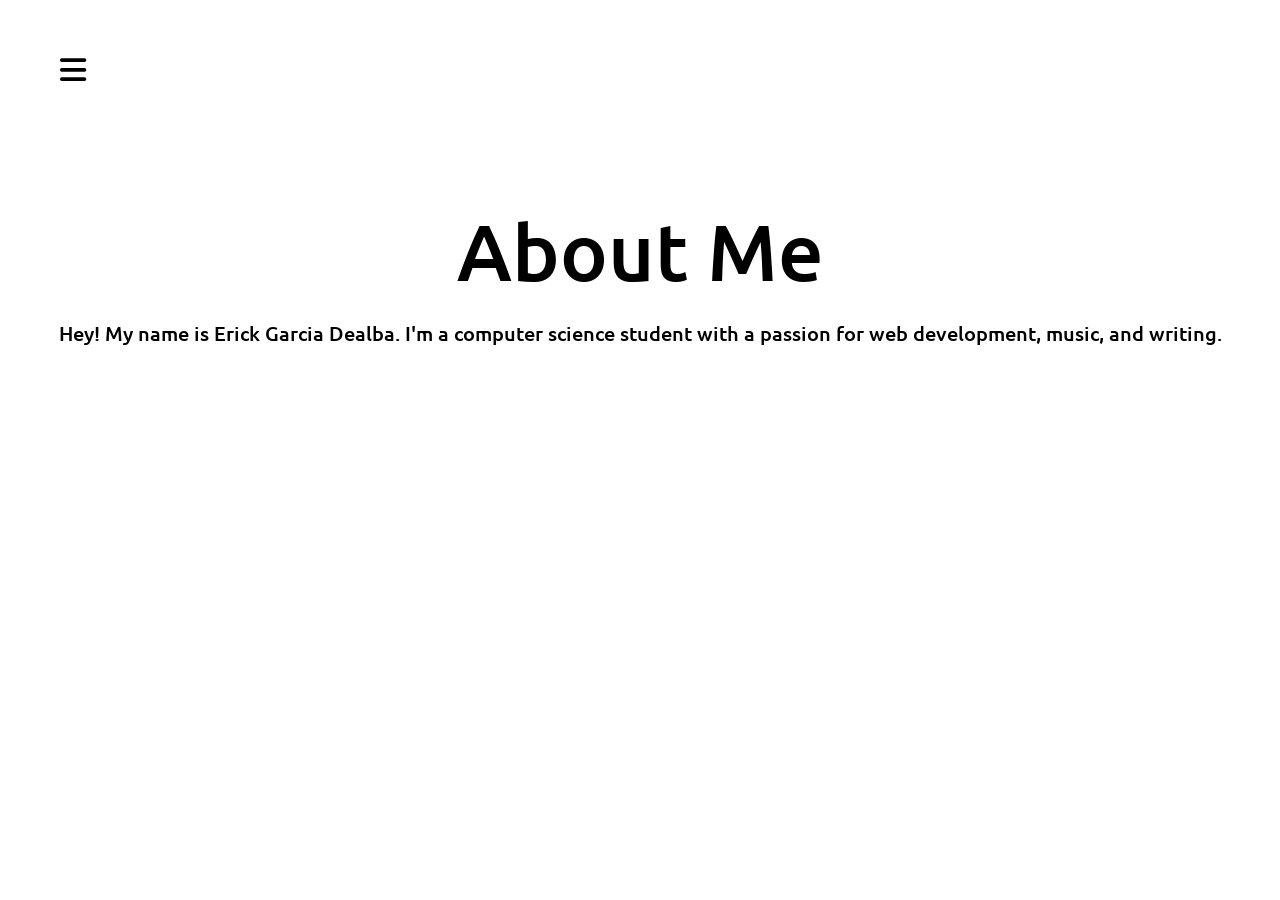
==== pages/about.html @ ac52489a "Added respective css files to each page. Fixed a small issue with the grid animation clipping out of" ====
<!DOCTYPE html>
<html lang="en">
<head>
    <meta charset="UTF-8">
    <meta name="viewport" content="width=device-width, initial-scale=1.0">
    <link rel="stylesheet" href="../pages/about_style.css">
    <title>About Me</title>
    <link rel="stylesheet" href="https://cdnjs.cloudflare.com/ajax/libs/font-awesome/6.5.0/css/all.min.css">
    <link rel="apple-touch-icon" sizes="180x180" href="../assets/apple-touch-icon.png">
    <link rel="icon" type="image/png" sizes="32x32" href="../assets/favicon-32x32.png">
    <link rel="icon" type="image/png" sizes="16x16" href="../assets/favicon-16x16.png">
    <link rel="manifest" href="../assets/site.webmanifest">
</head>
<body> 
    <button class="menu-button" id="menuButton"> <i class="fas fa-bars"></i> </button>
        <nav id="menu" class="hidden menu">
            <div class="nav-links">
                <a href="../index.html">Home</a>
                <a href="./about.html">About Me</a>
                <a href="./music.html">Music</a>
                <a href="./eternity.html">Eternity</a>
                <a href="./cs_projects.html">CS Projects</a>
            </div>
            <div class="nav-socials">
                <a href="https://www.instagram.com/ero.nium/" target="_blank" rel="noopener noreferrer"><i class = "fab fa-instagram"></i></a>
                <a href="https://github.com/Eronium0" target="_blank" rel="noopener noreferrer"><i class = "fab fa-github"></i></a>
                <a href="https://open.spotify.com/artist/5apVfVgsmf4TuO3htzg63E?si=SBFJqs63T7mDn9Ksaw8Bpw" target="_blank" rel="noopener noreferrer"><i class = "fab fa-spotify"></i></a>
            </div>
        </nav>

    <main class="main">    
    <h1>About Me</h1>
    <p>Hey! My name is Erick Garcia Dealba. I'm a computer science student with a passion for web development, music, and writing.</p>
    </main>


</body>
<script src="../script.js"></script>
</html>
---- pages/about_style.css ----
@import url('https://fonts.googleapis.com/css2?family=Raleway:ital,wght@0,100..900;1,100..900&family=Ubuntu:ital,wght@0,300;0,400;0,500;0,700;1,300;1,400;1,500;1,700&display=swap');

* {
  font-family: 'Ubuntu';
  font-optical-sizing: auto;
  font-weight: 500;
  font-style: normal;
}

.main h1{
    margin: 0px;
    margin-top: 12.5rem;
    display: flex;
    font-size: clamp(3rem, 7vw, 5rem);
    justify-content: center;
}

.main h2{
    margin: 0px;
    height: auto;
    display : flex;
    justify-content: center;
    font-size: clamp(2.5rem, 8vw, 6.25rem);
}

.main p{
    height: auto;
    display : flex;
    justify-content: center;
    font-size: 1.25rem;
}


.menu-button {
    position: absolute;
    top: 40px;
    left: 40px;
    padding: 0.625rem 1.25rem;
    background-color: #33333300;
    color: #000000;
    border: none;
    cursor: pointer;
    font-size: 1.875rem;
}

.menu {
    position: absolute;
    top: 35px;
    left: 100px;
    background-color: #cdcdcd;
    padding: 1rem;
    border-radius: 5px;
    right: 20px;
    height: auto;
    display: flex;
    justify-content: flex-start;
    gap: 3rem;
}

.menu a {
    display: inline-block;
    padding: 0.5rem 1rem;
    color: #000;
    text-decoration: none;
    border-radius: 5px;
}

.nav-links {
    display: flex;
    gap: 5rem;
    flex-wrap: wrap;
}

.nav-socials {
    display: flex;
    gap: 1rem;
    margin-left: auto;
    flex-wrap: wrap;
}

.menu a:hover {
    background-color: #9d9d9d;
    color: #fff;
}

.hidden {
    display: none;
}


body {
    background-color: #ffffff;
}

@media (max-width: 600px) {
  .menu {
    flex-direction: column;   
    width: auto;              
    left: 20px; right: 20px;  
    height: auto;             
    align-items: flex-start;
  }

    .nav-links {
        flex-direction: column;
        gap: 1rem;
        width: auto;
    }

    .nav-socials {
        flex-direction: column;
        gap: 0.5rem;
        width: auto;
    }
}
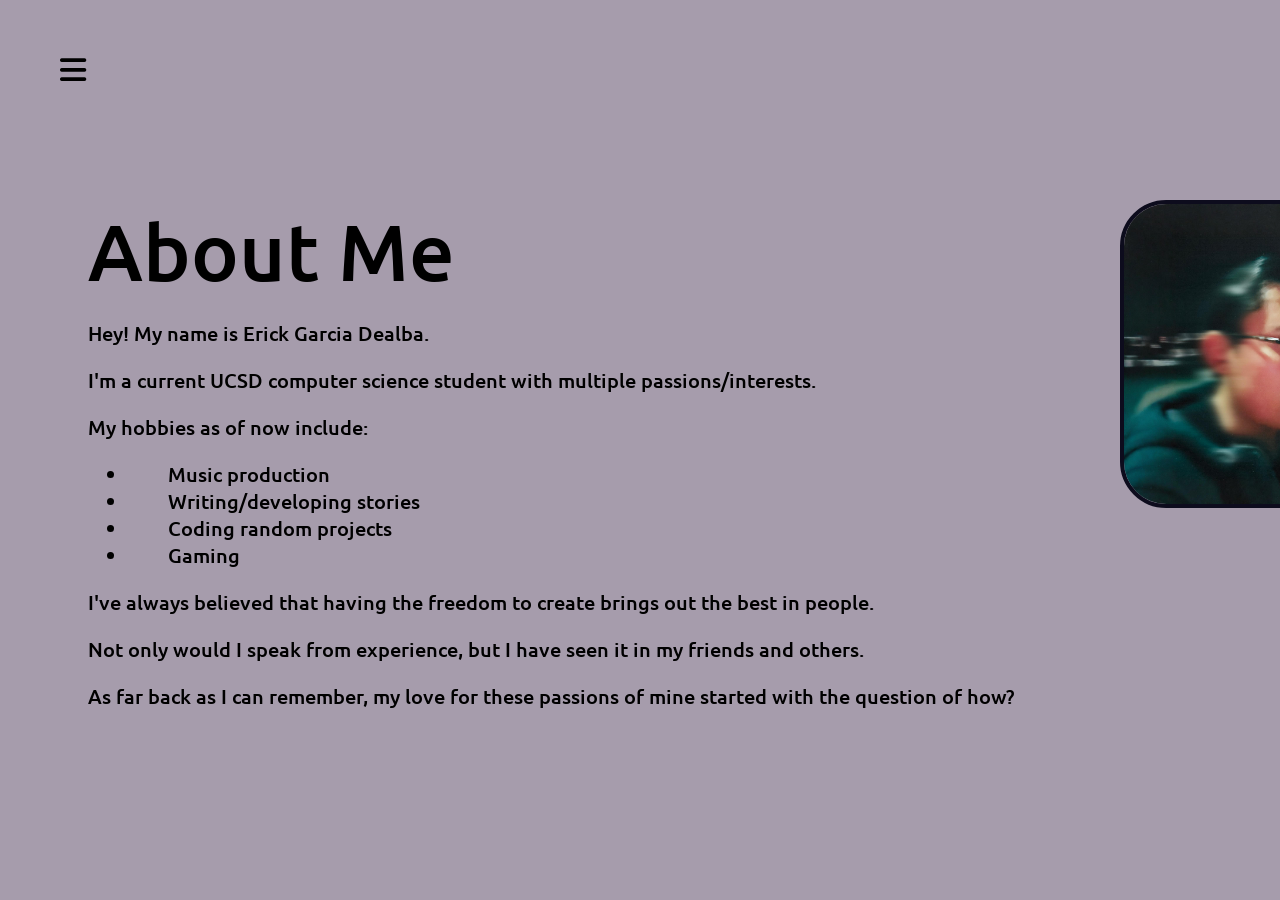
==== commit 2ef9732e: "Added more content to the about me page." ====
--- a/pages/about.html
+++ b/pages/about.html
@@ -30,9 +30,20 @@
 
     <main class="main">    
     <h1>About Me</h1>
-    <p>Hey! My name is Erick Garcia Dealba. I'm a computer science student with a passion for web development, music, and writing.</p>
+    <p>Hey! My name is Erick Garcia Dealba. </p>
+    <p>I'm a current UCSD computer science student with multiple passions/interests.</p>
+    <p>My hobbies as of now include:</p>
+    <ul>
+        <li>Music production</li>
+        <li>Writing/developing stories</li>
+        <li>Coding random projects</li>
+        <li>Gaming</li>
+    </ul>
+    <p>I've always believed that having the freedom to create brings out the best in people.</p>
+    <p>Not only would I speak from experience, but I have seen it in my friends and others.</p>
+    <p>As far back as I can remember, my love for these passions of mine started with the question of how?</p>
     </main>
-
+    <img src="../assets/erickg.JPEG" alt="Erick Garcia Dealba" class="profile-image">
 
 </body>
 <script src="../script.js"></script>
--- a/pages/about_style.css
+++ b/pages/about_style.css
@@ -1,4 +1,15 @@
 @import url('https://fonts.googleapis.com/css2?family=Raleway:ital,wght@0,100..900;1,100..900&family=Ubuntu:ital,wght@0,300;0,400;0,500;0,700;1,300;1,400;1,500;1,700&display=swap');
+
+
+/* VINTAGE COLOR PALETTE*/
+:root {
+--almond: #f1dac4;
+--lilac: #a69cac;
+--dusty-grape: #474973;
+--space-indigo: #161b33;
+--ink-black: #0d0c1d;
+}
+
 
 * {
   font-family: 'Ubuntu';
@@ -7,12 +18,23 @@
   font-style: normal;
 }
 
+img{
+    position: absolute;
+    width: 300px;
+    height: auto;
+    border-radius: 15%;
+    top: 12.5rem;
+    left: 70rem;
+    border: 4px solid var(--ink-black);
+}
+
 .main h1{
     margin: 0px;
     margin-top: 12.5rem;
     display: flex;
     font-size: clamp(3rem, 7vw, 5rem);
-    justify-content: center;
+    justify-content: left;
+    padding-left: 5rem;
 }
 
 .main h2{
@@ -26,17 +48,25 @@
 .main p{
     height: auto;
     display : flex;
-    justify-content: center;
+    justify-content: left;
     font-size: 1.25rem;
+    padding-left: 5rem;
 }
 
+.main li{
+    height: auto;
+    justify-content: left;
+    font-size: 1.25rem;
+    padding-left: 2.5rem;
+    margin-left: 5rem;
+}
 
 .menu-button {
     position: absolute;
     top: 40px;
     left: 40px;
     padding: 0.625rem 1.25rem;
-    background-color: #33333300;
+    background: #33333300;
     color: #000000;
     border: none;
     cursor: pointer;
@@ -47,9 +77,10 @@
     position: absolute;
     top: 35px;
     left: 100px;
-    background-color: #cdcdcd;
+    background: var(--almond);
     padding: 1rem;
     border-radius: 5px;
+    border: 4px solid var(--space-indigo);
     right: 20px;
     height: auto;
     display: flex;
@@ -79,7 +110,7 @@
 }
 
 .menu a:hover {
-    background-color: #9d9d9d;
+    background-color: var(--space-indigo);
     color: #fff;
 }
 
@@ -89,8 +120,10 @@
 
 
 body {
-    background-color: #ffffff;
+    background: var(--lilac);
 }
+
+
 
 @media (max-width: 600px) {
   .menu {
@@ -112,4 +145,11 @@
         gap: 0.5rem;
         width: auto;
     }
+
+    img {
+        width: 200px;
+        height: auto;
+        margin-left: 0;
+        margin-top: -20rem;
+    }
 }
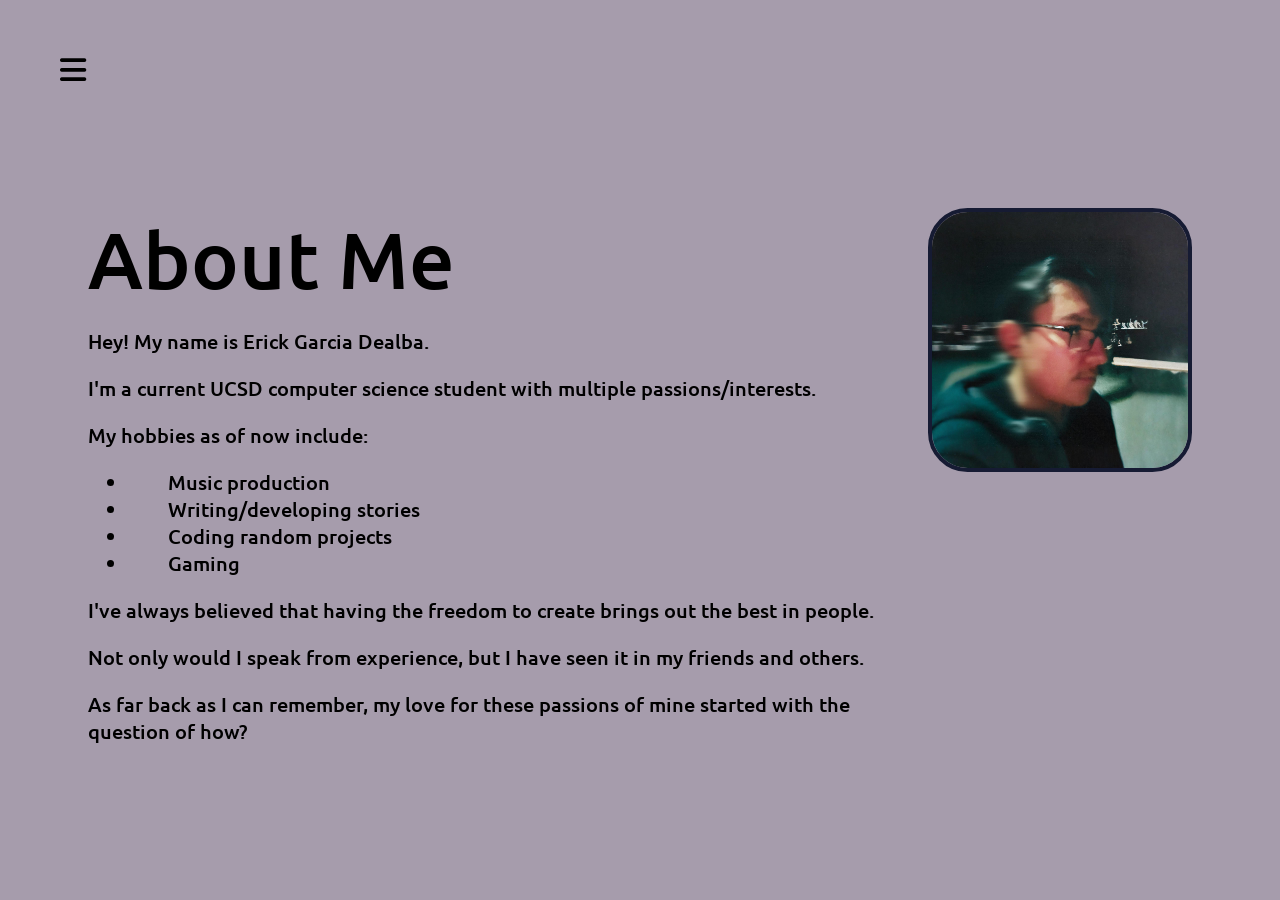
==== commit 6949ac73: "Applied some colors to some pages and added more content to them. Getting closer to a palette." ====
--- a/pages/about.html
+++ b/pages/about.html
@@ -28,6 +28,7 @@
             </div>
         </nav>
 
+    <div class = "about-content">    
     <main class="main">    
     <h1>About Me</h1>
     <p>Hey! My name is Erick Garcia Dealba. </p>
@@ -43,7 +44,8 @@
     <p>Not only would I speak from experience, but I have seen it in my friends and others.</p>
     <p>As far back as I can remember, my love for these passions of mine started with the question of how?</p>
     </main>
-    <img src="../assets/erickg.JPEG" alt="Erick Garcia Dealba" class="profile-image">
+    <img class="profile-image" src="../assets/erickg.JPEG" alt="Erick Garcia Dealba">
+    </div>
 
 </body>
 <script src="../script.js"></script>
--- a/pages/about_style.css
+++ b/pages/about_style.css
@@ -18,14 +18,25 @@
   font-style: normal;
 }
 
-img{
-    position: absolute;
-    width: 300px;
+.about-content {
+    display: flex;
+    align-items: flex-start;   
+    gap: 2rem;
+    padding-right: 5rem;       
+}
+
+.about-content .main {
+    flex: 1 1 auto;   
+    min-width: 0;     
+}
+
+.profile-image {
+    flex-shrink: 0;                   
+    width: clamp(150px, 20vw, 300px); 
     height: auto;
     border-radius: 15%;
-    top: 12.5rem;
-    left: 70rem;
-    border: 4px solid var(--ink-black);
+    border: 4px solid var(--space-indigo);
+    margin-top: 12.5rem;              
 }
 
 .main h1{
@@ -146,10 +157,14 @@
         width: auto;
     }
 
-    img {
-        width: 200px;
-        height: auto;
-        margin-left: 0;
-        margin-top: -20rem;
+    .about-layout {
+        flex-direction: column;   
+        align-items: center;
+        padding-right: 0;
+    }
+
+    .profile-image {
+        margin-top: 2rem;         
+        width: min(60vw, 250px);
     }
 }
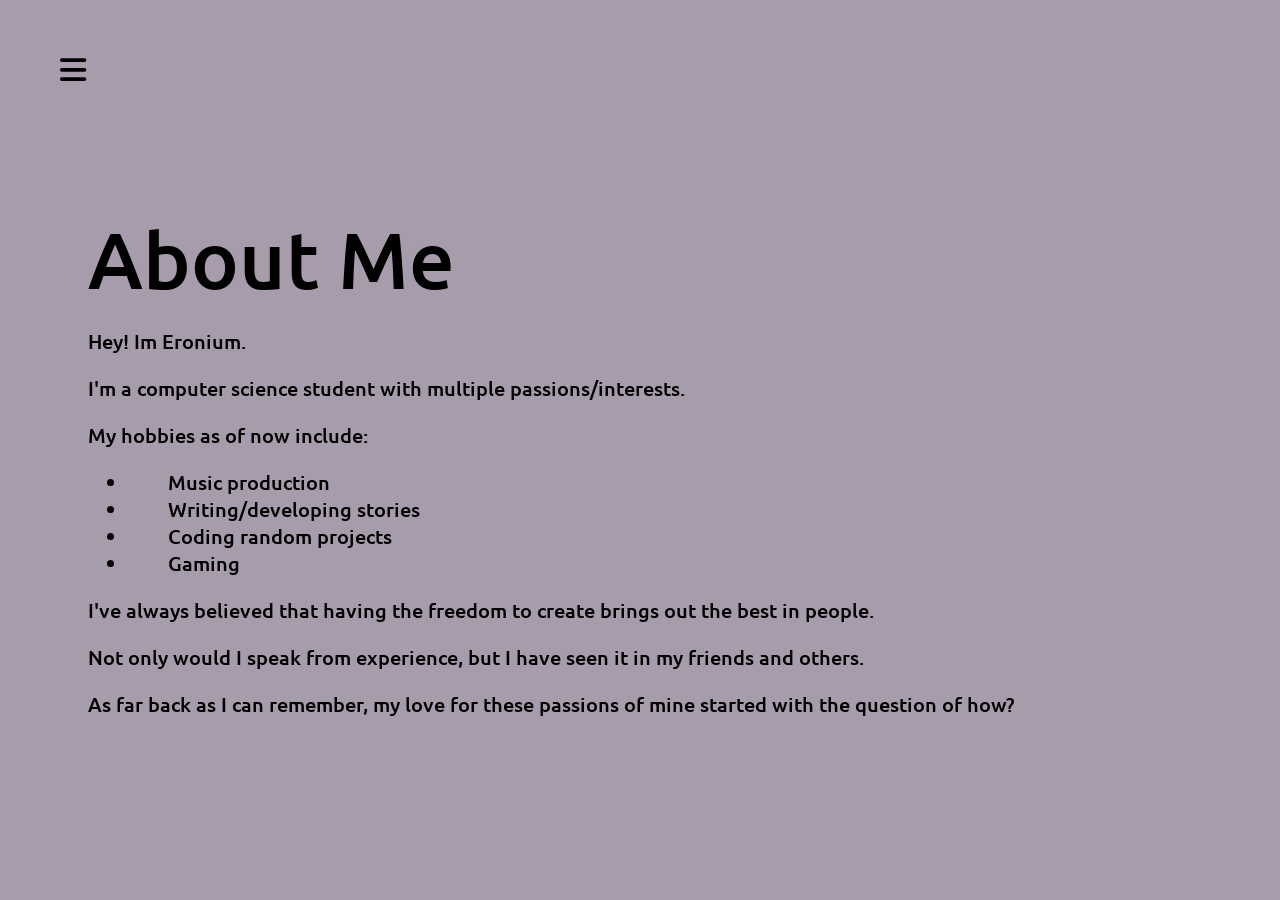
==== commit 8f15f10e: "made a small change" ====
--- a/pages/about.html
+++ b/pages/about.html
@@ -12,27 +12,27 @@
     <link rel="manifest" href="../assets/site.webmanifest">
 </head>
 <body> 
-    <button class="menu-button" id="menuButton"> <i class="fas fa-bars"></i> </button>
+    <button class="menu-button" id="menuButton" aria-label="menu" aria-expanded="false"> <i class="fas fa-bars" aria-hidden="true"></i> </button>
         <nav id="menu" class="hidden menu">
             <div class="nav-links">
                 <a href="../index.html">Home</a>
-                <a href="./about.html">About Me</a>
-                <a href="./music.html">Music</a>
-                <a href="./eternity.html">Eternity</a>
-                <a href="./cs_projects.html">CS Projects</a>
+                <a href="about.html">About Me</a>
+                <a href="eternity.html">Eternity</a>
+                <a href="music.html">Music</a>
+                <a href="cs_projects.html">Projects</a>
             </div>
             <div class="nav-socials">
-                <a href="https://www.instagram.com/ero.nium/" target="_blank" rel="noopener noreferrer"><i class = "fab fa-instagram"></i></a>
-                <a href="https://github.com/Eronium0" target="_blank" rel="noopener noreferrer"><i class = "fab fa-github"></i></a>
-                <a href="https://open.spotify.com/artist/5apVfVgsmf4TuO3htzg63E?si=SBFJqs63T7mDn9Ksaw8Bpw" target="_blank" rel="noopener noreferrer"><i class = "fab fa-spotify"></i></a>
+                <a href="https://www.instagram.com/ero.nium/" target="_blank" rel="noopener noreferrer" aria-label="instagram"><i class = "fab fa-instagram" aria-hidden="true"></i></a>
+                <a href="https://github.com/Eronium0" target="_blank" rel="noopener noreferrer" aria-label="github"><i class = "fab fa-github" aria-hidden="true"></i></a>
+                <a href="https://open.spotify.com/artist/5apVfVgsmf4TuO3htzg63E?si=SBFJqs63T7mDn9Ksaw8Bpw" target="_blank" rel="noopener noreferrer" aria-label="spotify"><i class = "fab fa-spotify" aria-hidden="true"></i></a>
             </div>
         </nav>
 
     <div class = "about-content">    
     <main class="main">    
     <h1>About Me</h1>
-    <p>Hey! My name is Erick Garcia Dealba. </p>
-    <p>I'm a current UCSD computer science student with multiple passions/interests.</p>
+    <p>Hey! Im Eronium. </p>
+    <p>I'm a computer science student with multiple passions/interests.</p>
     <p>My hobbies as of now include:</p>
     <ul>
         <li>Music production</li>
@@ -44,9 +44,9 @@
     <p>Not only would I speak from experience, but I have seen it in my friends and others.</p>
     <p>As far back as I can remember, my love for these passions of mine started with the question of how?</p>
     </main>
-    <img class="profile-image" src="../assets/erickg.JPEG" alt="Erick Garcia Dealba">
+    <!-- <img class="profile-image" src="../assets/erickg.JPEG" alt="Erick Garcia Dealba"> -->
     </div>
 
 </body>
-<script src="../script.js"></script>
+<script src="../scripts/menu.js"></script>
 </html>
--- a/pages/about_style.css
+++ b/pages/about_style.css
@@ -82,6 +82,7 @@
     border: none;
     cursor: pointer;
     font-size: 1.875rem;
+    z-index: 50;
 }
 
 .menu {
@@ -97,6 +98,8 @@
     display: flex;
     justify-content: flex-start;
     gap: 3rem;
+    transform-origin: top left;
+    z-index: 40;
 }
 
 .menu a {
@@ -134,9 +137,57 @@
     background: var(--lilac);
 }
 
-
+:focus-visible {
+    outline: 2px solid var(--ink-black);
+    outline-offset: 2px;
+    box-shadow: 0 0 0 5px var(--white);  
+}
+
+
+@keyframes slideIn {
+    from {
+        clip-path: inset(0 100% 0 0);
+        opacity: 0;
+    }
+    to {
+        clip-path: inset(0 0 0 0);
+        opacity: 1;
+    }
+}
+
+@keyframes slideOut {
+    from {
+        clip-path: inset(0 0 0 0);
+        opacity: 1;
+    }
+    to {
+        clip-path: inset(0 100% 0 0);
+        opacity: 0;
+    }
+}
+
+@media (prefers-reduced-motion: reduce) {
+    *,
+    *::before,
+    *::after {
+        animation-duration: 0.01ms !important;
+        animation-iteration-count: 1 !important;
+        transition-duration: 0.01ms !important;
+        scroll-behavior: auto !important;
+    }
+}
 
 @media (max-width: 600px) {
+    .main h1,
+    .main h2,
+    .main p,
+    .main li {
+        justify-content: center;
+        text-align: center;
+        margin-left: 0;
+        padding-left: 0;
+    }
+
   .menu {
     flex-direction: column;   
     width: auto;              
@@ -145,6 +196,30 @@
     align-items: flex-start;
   }
 
+  .menu-button {
+    position: absolute;
+  }
+  body:has(#menu:not(.hidden)) .menu-button {
+    position: fixed;
+  }
+
+  .menu {
+    position: fixed;
+    top: 0;
+    bottom: 0;
+    left: 0;
+    right: auto;
+    width: 76%;
+    max-width: 300px;
+    flex-direction: column;
+    align-items: flex-start;
+    gap: 2rem;
+    border: none;
+    border-right: 4px solid var(--space-indigo);
+    border-radius: 0 12px 12px 0;
+    padding: 7rem 1.5rem 2rem 2.5rem;
+  }
+
     .nav-links {
         flex-direction: column;
         gap: 1rem;
@@ -155,10 +230,12 @@
         flex-direction: column;
         gap: 0.5rem;
         width: auto;
-    }
-
-    .about-layout {
-        flex-direction: column;   
+        margin-top: auto;
+        margin-left: 0;
+    }
+
+    .about-content {
+        flex-direction: column;
         align-items: center;
         padding-right: 0;
     }
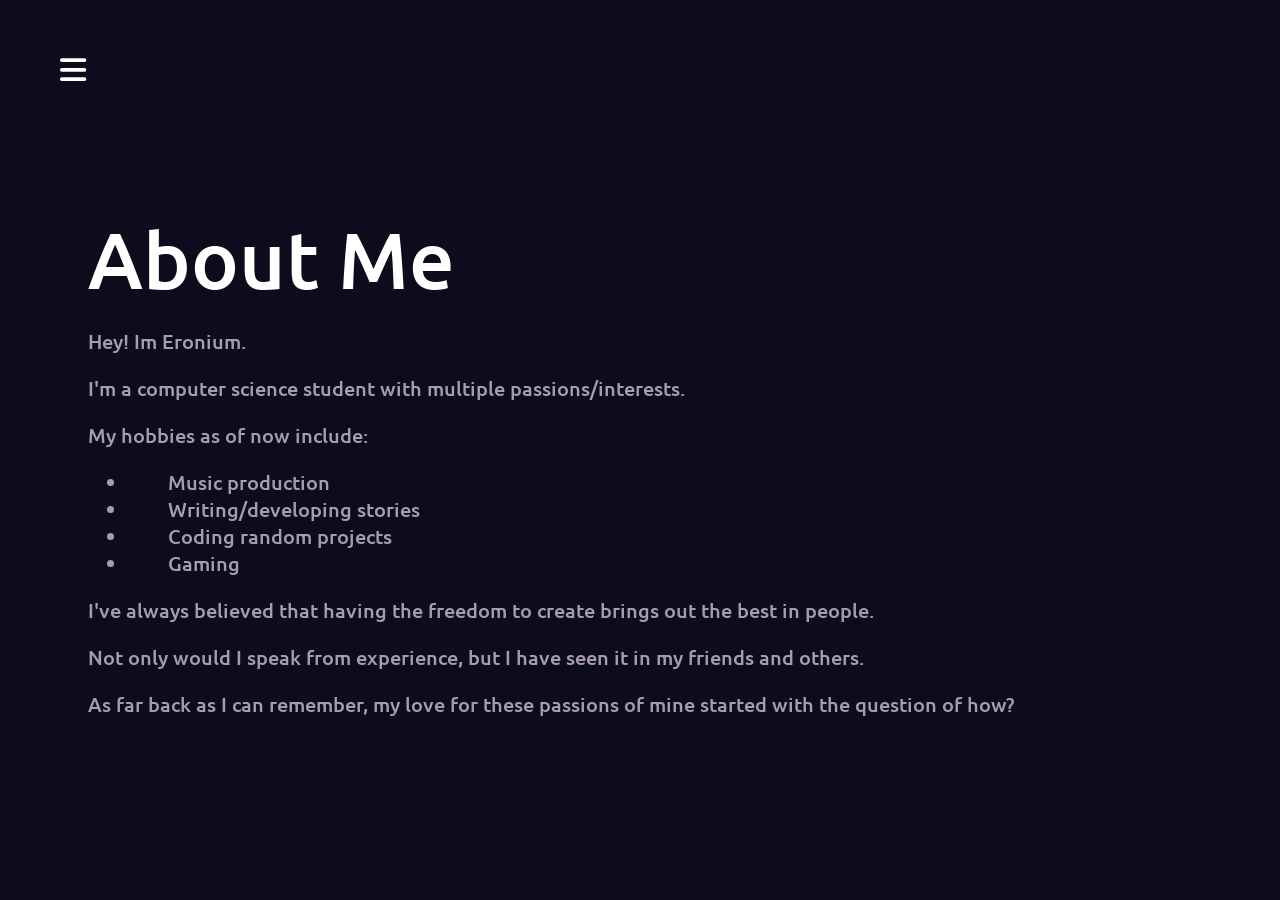
==== commit c3637044: "Come back to the portfolio site after so long. Added the same color scheme to all pages and reformat" ====
--- a/pages/about.html
+++ b/pages/about.html
@@ -3,7 +3,7 @@
 <head>
     <meta charset="UTF-8">
     <meta name="viewport" content="width=device-width, initial-scale=1.0">
-    <link rel="stylesheet" href="../pages/about_style.css">
+    <link rel="stylesheet" href="../styles/about_style.css">
     <title>About Me</title>
     <link rel="stylesheet" href="https://cdnjs.cloudflare.com/ajax/libs/font-awesome/6.5.0/css/all.min.css">
     <link rel="apple-touch-icon" sizes="180x180" href="../assets/apple-touch-icon.png">
@@ -17,7 +17,7 @@
             <div class="nav-links">
                 <a href="../index.html">Home</a>
                 <a href="about.html">About Me</a>
-                <a href="eternity.html">Eternity</a>
+                <a href="btv.html">Beyond The Veil</a>
                 <a href="music.html">Music</a>
                 <a href="cs_projects.html">Projects</a>
             </div>
--- a/styles/about_style.css
+++ b/styles/about_style.css
@@ -0,0 +1,272 @@
+@import url('https://fonts.googleapis.com/css2?family=Raleway:ital,wght@0,100..900;1,100..900&family=Ubuntu:ital,wght@0,300;0,400;0,500;0,700;1,300;1,400;1,500;1,700&display=swap');
+
+
+/* VINTAGE COLOR PALETTE*/
+:root {
+--almond: #f1dac4;
+--lilac: #a69cac;
+--lilacdarker: #8a7a93;
+--dusty-grape: #474973;
+--space-indigo: #161b33;
+--ink-black: #0d0c1d;
+--white: #ffffff;
+
+--bg: var(--ink-black);
+--text: var(--lilac);
+--texthigh: var(--almond);
+--accent: var(--dusty-grape);
+--screen-edge: var(--dusty-grape);
+--screen: var(--space-indigo);
+--altxt: var(--white);
+}
+
+:root[data-theme="light"]{
+--bg: var(--almond);
+--text: var(--lilacdarker);
+--texthigh: var(--space-indigo);
+--accent: var(--dusty-grape);
+--screen-edge: var(--lilac);
+--screen: var(--white);
+--altxt: var(--ink-black);
+}
+
+
+* {
+  font-family: 'Ubuntu';
+  font-optical-sizing: auto;
+  font-weight: 500;
+  font-style: normal;
+}
+
+.about-content {
+    display: flex;
+    align-items: flex-start;   
+    gap: 2rem;
+    padding-right: 5rem;       
+}
+
+.about-content .main {
+    flex: 1 1 auto;   
+    min-width: 0;     
+}
+
+.profile-image {
+    flex-shrink: 0;                   
+    width: clamp(150px, 20vw, 300px); 
+    height: auto;
+    border-radius: 15%;
+    border: 4px solid var(--accent);
+    margin-top: 12.5rem;              
+}
+
+.main h1{
+    margin: 0px;
+    margin-top: 12.5rem;
+    display: flex;
+    font-size: clamp(3rem, 7vw, 5rem);
+    justify-content: left;
+    padding-left: 5rem;
+    color: var(--altxt);
+}
+
+.main h2{
+    margin: 0px;
+    height: auto;
+    display : flex;
+    justify-content: center;
+    font-size: clamp(2.5rem, 8vw, 6.25rem);
+    color: var(--altxt);
+}
+
+.main p{
+    height: auto;
+    display : flex;
+    justify-content: left;
+    font-size: 1.25rem;
+    padding-left: 5rem;
+    color: var(--text);
+}
+
+.main li{
+    height: auto;
+    justify-content: left;
+    font-size: 1.25rem;
+    padding-left: 2.5rem;
+    margin-left: 5rem;
+    color: var(--text);
+}
+
+.menu-button {
+    position: absolute;
+    top: 40px;
+    left: 40px;
+    padding: 0.625rem 1.25rem;
+    background: #33333300;
+    color: var(--altxt);
+    border: none;
+    cursor: pointer;
+    font-size: 1.875rem;
+    z-index: 50;
+}
+
+.menu {
+    position: absolute;
+    top: 35px;
+    left: 100px;
+    background: var(--screen);
+    padding: 1rem;
+    border-radius: 5px;
+    border: 4px solid var(--accent);
+    right: 20px;
+    height: auto;
+    display: flex;
+    justify-content: flex-start;
+    gap: 3rem;
+    transform-origin: top left;
+    z-index: 40;
+}
+
+.menu a {
+    display: inline-block;
+    padding: 0.5rem 1rem;
+    color: var(--text);
+    text-decoration: none;
+    border-radius: 5px;
+}
+
+.nav-links {
+    display: flex;
+    gap: 5rem;
+    flex-wrap: wrap;
+}
+
+.nav-socials {
+    display: flex;
+    gap: 1rem;
+    margin-left: auto;
+    flex-wrap: wrap;
+}
+
+.menu a:hover {
+    background-color: var(--accent);
+    color: var(--texthigh);
+}
+
+.hidden {
+    display: none;
+}
+
+
+body {
+    background: var(--bg);
+    color: var(--text);
+}
+
+:focus-visible {
+    outline: 2px solid var(--texthigh);
+    outline-offset: 2px;
+    box-shadow: 0 0 0 5px var(--bg);
+}
+
+
+@keyframes slideIn {
+    from {
+        clip-path: inset(0 100% 0 0);
+        opacity: 0;
+    }
+    to {
+        clip-path: inset(0 0 0 0);
+        opacity: 1;
+    }
+}
+
+@keyframes slideOut {
+    from {
+        clip-path: inset(0 0 0 0);
+        opacity: 1;
+    }
+    to {
+        clip-path: inset(0 100% 0 0);
+        opacity: 0;
+    }
+}
+
+@media (prefers-reduced-motion: reduce) {
+    *,
+    *::before,
+    *::after {
+        animation-duration: 0.01ms !important;
+        animation-iteration-count: 1 !important;
+        transition-duration: 0.01ms !important;
+        scroll-behavior: auto !important;
+    }
+}
+
+@media (max-width: 600px) {
+    .main h1,
+    .main h2,
+    .main p,
+    .main li {
+        justify-content: center;
+        text-align: center;
+        margin-left: 0;
+        padding-left: 0;
+    }
+
+  .menu {
+    flex-direction: column;   
+    width: auto;              
+    left: 20px; right: 20px;  
+    height: auto;             
+    align-items: flex-start;
+  }
+
+  .menu-button {
+    position: absolute;
+  }
+  body:has(#menu:not(.hidden)) .menu-button {
+    position: fixed;
+  }
+
+  .menu {
+    position: fixed;
+    top: 0;
+    bottom: 0;
+    left: 0;
+    right: auto;
+    width: 76%;
+    max-width: 300px;
+    flex-direction: column;
+    align-items: flex-start;
+    gap: 2rem;
+    border: none;
+    border-right: 4px solid var(--accent);
+    border-radius: 0 12px 12px 0;
+    padding: 7rem 1.5rem 2rem 2.5rem;
+  }
+
+    .nav-links {
+        flex-direction: column;
+        gap: 1rem;
+        width: auto;
+    }
+
+    .nav-socials {
+        flex-direction: column;
+        gap: 0.5rem;
+        width: auto;
+        margin-top: auto;
+        margin-left: 0;
+    }
+
+    .about-content {
+        flex-direction: column;
+        align-items: center;
+        padding-right: 0;
+    }
+
+    .profile-image {
+        margin-top: 2rem;         
+        width: min(60vw, 250px);
+    }
+}
